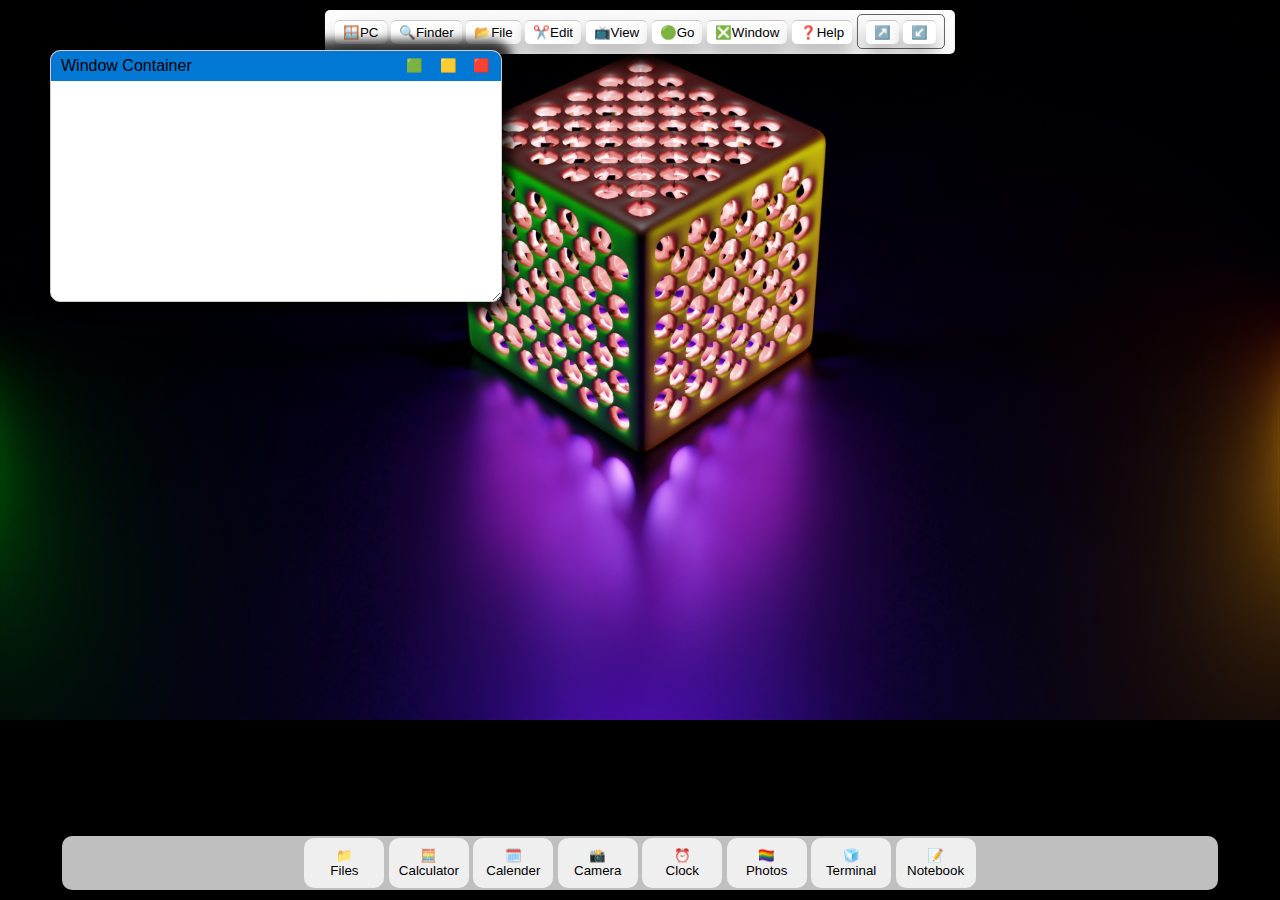
==== WebOS.html @ 1c7eae17 "Update WebOS.html" ====
<!DOCTYPE html>
<html class="prevent-select" lang="en">
<head>

    <!--Meta data lines-->
    <meta charset="UTF-8">
    <meta http-equiv="X-UA-Compatible" content="IE=edge">
    <meta name="viewport" content="width=device-width, initial-scale=1.0">
    <link rel="shortcut icon" href="/system/media/icons/AGSL_LOGO.png" type="image/x-icon">
    <title>WebOS</title>

    <!--WebOS main ui stye sheets-->
    <link rel="stylesheet" href="/system/css/default.css">
    <link rel="stylesheet" href="/system/css/mnu-strip.css">
    <link rel="stylesheet" href="/system/css/btm-strip.css">
    <link rel="stylesheet" href="/system/css/container.css">
    <link rel="stylesheet" href="/system/css/context-menu.css">
    <link rel="stylesheet" href="/system/css/cursor.css">

    <!--WebOS main java script-->
    <script src="/system/js/default.js"></script>

</head>

<body class="body">

    <!--WebOS main menu strip-->
    <div class="mnu-strip-container">
    <div class="mnu-strip" id="mnu_strip">
        <button class="mnu-btn" id="mnu_System">🪟PC</button>
        <button class="mnu-btn" id="mnu_Finder">🔍Finder</button>
        <button class="mnu-btn" id="mnu_File">📂File</button>
        <button class="mnu-btn" id="mnu_Edit">✂️Edit</button>
        <button class="mnu-btn" id="mnu_View">📺View</button>
        <button class="mnu-btn" id="mnu_Go">🟢Go</button>
        <button class="mnu-btn" id="mnu_Window">❎Window</button>
        <button class="mnu-btn" id="mnu_Help">❓Help</button>

        <div class="mnu-divider">
        <button onclick="openFullscreen();" class="mnu-btn" id="mnu_FullScreen">↗️</button>
        <button onclick="closeFullscreen();" class="mnu-btn" id="mnu_FullScreen">↙️</button>
        </div>
    </div>
    </div>

    <!--WebOS main task bar-->
    <div class="btm-strip-container">
    <div class="btm-strip" id="btm_strip">
        <button class="btm-btn" id="btm_Files">📁<br>Files</button>
        <button class="btm-btn" id="btm_Calculator">🧮<br>Calculator</button>
        <button class="btm-btn" id="btm_Calender">🗓️<br>Calender</button>
        <button class="btm-btn" id="btm_Camera">📸<br>Camera</button>
        <button class="btm-btn" id="btm_Clock">⏰<br>Clock</button>
        <button class="btm-btn" id="btm_Photos">🏳️‍🌈<br>Photos</button>
        <button class="btm-btn" id="btm_Terminal">🧊<br>Terminal</button>
        <button class="btm-btn" id="btm_">📝<br>Notebook</button>
      </div>
    </div>

    <!--WebOS Window container-->
    <div class="window">
        <div class="window-header">
          <div class="window-controll">
            <button onclick="" id="min_btn">🟩</button>
            <button onclick="" id="max_btn">🟨</button>
            <button onclick="" id="close_btn">🟥</button>
          </div>
          <div class="window-title" id="window_title">Window Container</div>
        </div>
        <div class="window-content" id="window_content">
          <!-- Add content here -->
        </div>
      </div>
      <script src="/system/js/container.js"></script>

    <!--WebOS main context-menu-->
    <div class="context-menu">
      <ul>
        <li><button>📂View</button></li>
        <li><button>🔃Sort by</button></li>
        <li><button onclick="location.reload();">🔄️Refresh</button></li>
        <hr>
        <li><button>🔪Cut</button></li>
        <li><button>🌊Copy</button></li>
        <li><button>🫗Paste</button></li>
        <li><button>📄New</button></li>
        <hr>
        <li><button>🧊Open in Terminal</button></li>
        <li><button>🏞️Personalize</button></li>
        <hr>
        <li><button>🪣Open Container</button></li>
      </ul>
    </div>
    <script src="/system/js/context-menu.js"></script>
</body>
</html>
---- system/css/default.css ----
/*The main users interface styles*/

.body {
    background-image: url(/system/media/pictures/img0.jpg);
    background-repeat: no-repeat;
    background-size: 100%;
    background-color: black;
    font-family: Arial, Helvetica, sans-serif;
    padding: 10px;
    width: auto;
    height: auto;
    overflow: hidden;
}

.prevent-select {
    user-select: none;
  }
---- system/css/mnu-strip.css ----
.mnu-strip-container {
    border-radius: 10px;
    display: flex;
    align-items: center;
    justify-content: center;
    box-shadow: 0px 0px 10px 10px rgba(0, 0, 0, 0.75);
    position: absolute;
    top: 10px;
    left: 50%;
    transform: translateX(-50%);
    padding: 0px;
  }

.mnu-strip {
    z-index: 3;
    background-color: rgb(255, 255, 255);
    border-radius: 5px;
    display: inline;
    opacity: 100%;
    padding: 10px;
    text-align: center;
    transition-duration: 200ms;
}

/*Main menu bar behaviors of the UI*/
.mnu-strip:hover {
    background-color: rgb(255, 255, 255);
    border-radius: 5px;
    box-shadow: 0 12px 16px 0 rgb(0, 0, 0), 0 17px 50px 0 rgb(255, 255, 255);
    opacity: 100%;
    padding-bottom: 100px;    
    text-align: center;
    transition-duration: 200ms;
}

/*Main menu buttons of the UI*/
.mnu-btn {
    background-color: rgb(255, 255, 255);
    border-radius: 5px;
    border: none;
    border-top: solid 1px rgb(200, 200, 200);
    box-shadow: 0 12px 16px 0 rgba(0, 0, 0, 0.200), 0 17px 50px 0 rgba(0, 0, 0, 0.200);
    color: rgb(0, 0, 0);
    float: none;
    font-family: Arial, Helvetica, sans-serif;
    padding: 4px 8px;
    opacity: 100%;
    transition-duration: 50ms;
}

/*Main menu button behaviors of the UI*/
.mnu-btn:hover {
    background-color: rgb(0, 0, 0);
    border-radius: 5px;
    box-shadow: 0 12px 16px 0 rgb(0, 0, 0), 0 17px 50px 0 rgb(0, 0, 0);
    color: rgb(255, 255, 255);
    padding: 4px 8px;
    transition-duration: 50ms;
}

.mnu-divider {
    border: solid 1px rgba(50, 50, 50, 0.75);
    border-radius: 5px;
    display: inline;
    padding: 8px;
}
---- system/css/btm-strip.css ----
/* Style the task bar container */
.btm-strip-container {
    border-radius: 10px;
    display: flex;
    align-items: center;
    justify-content: center;
    background-color: rgba(255, 255, 255, 0.75);
    box-shadow: 0px 0px 10px 10px rgba(0, 0, 0, 0.75);
    position: absolute;
    bottom: 10px;
    left: 50%;
    transform: translateX(-50%);
    transition-duration: 200ms;
    padding: 2px;
    width: 90%;
  }
  
.btm-strip-container:hover {
  box-shadow: 0 12px 16px 0 rgb(0, 0, 0), 0 17px 50px 0 rgb(255, 255, 255);
  transition-duration: 200ms;
}

  /* Style the task bar buttons */
  .btm-btn {
    border-radius: 10px;
    display: inline-block;
    font-family: Arial, Helvetica, sans-serif;
    color: rgb(0, 0, 0);
    text-align: center;
    padding: 10px;
    width: 80px;
    transition: all 0.3s;
    border: none;
    outline: none;
    cursor: pointer;
    background-color: rgba(255, 255, 255, 0.75)
  }
  
  /* Add hover effect to task bar buttons */
  .btm-btn:hover {
    background-color: rgb(0, 0, 0);
    color: rgb(255, 255, 255);
  }
  
  /* Add active effect to selected task bar button */
  .btm-btn.active {
    background-color: rgba(255, 0, 0, 0.75);
  }
---- system/css/container.css ----
.window {
  position: absolute;
  z-index: auto;
  top: 50px;
  left: 50px;
  border: 1px solid #ccc;
  border-radius: 10px;
  background-color: #fff;
  box-shadow: 0px 0px 10px 10px rgba(0, 0, 0, 0.75);
  overflow: hidden;
  resize: both;
  width: 450px;
  height: 250px;
}

.window-header {
  height: 30px;
  background-color: rgb(0, 120, 212);
  cursor: default;
}

.window-controll {
  position: absolute;
  right: 0;
  top: 0;
  padding: 5px;
}

#min_btn {
  background-color: rgba(0, 0, 0, 0);
  border: none;
  border-radius: 10px;
  transition-duration: 250ms;
}

#min_btn:hover {
  background-color: rgb(0, 0, 0);
  border: none;
  border-radius: 10px;
  box-shadow: 0px 0px 10px 10px rgba(0, 255, 0, 0.75);
  transition-duration: 250ms;
}

#max_btn {
  background-color: rgb(0, 0, 0, 0);
  border: none;
  border-radius: 10px;
  transition-duration: 250ms;
}

#max_btn:hover {
  background-color: rgb(0, 0, 0);
  border: none;
  border-radius: 10px;
  box-shadow: 0px 0px 10px 10px rgba(255, 255, 0, 0.75);
  transition-duration: 250ms;
}

#close_btn {
  background-color: rgb(0, 0, 0, 0);
  border: none;
  border-radius: 10px;
  transition-duration: 250ms;
}

#close_btn:hover {
  background-color: rgb(0, 0, 0);
  border: none;
  border-radius: 10px;
  box-shadow: 0px 0px 10px 10px rgba(255, 0, 0, 0.75);
  transition-duration: 250ms;
}

.window-title {
  color: rgb(0, 0, 0);
  line-height: 30px;
  padding-left: 10px;
  text-align: left;
}

.window-content {
  min-height: 30px;
  min-width: 100px;
  padding: 10px;
}
---- system/css/context-menu.css ----
.context-menu {
    position: absolute;
    display: none;
    z-index: 4;
    background-color: rgba(0, 0, 0, 0.5);
    border: 2px solid rgba(100, 100, 100, 0.5);
    border-radius: 10px;
    text-align: left;
    transition-duration: 125ms;
  }

  .context-menu.active {
    display: block;
  }

  .context-menu ul {
    list-style: none;
    padding: 0;
    margin: 0;
  }

  .context-menu li {
    border-radius: 10px;
    cursor: pointer;
    transition-duration: 500ms;
  }

  .context-menu li:hover {
    background-color: rgb(200, 200, 200);
    transition-duration: 0ms;
  }

  .context-menu button {
    color: rgb(255, 255, 255);
    text-align: left;
    border: none;
    border-radius: 5px;
    background-color: rgba(0, 0, 0, 0.5);
    padding: 8px 8px;
    width: 200px;
  }

  .context-menu hr {
    border-radius: 10px;
    display: flex;
    align-items: center;
    justify-content: center;
    position: absolute;
    left: 50%;
    transform: translateX(-50%);
    border: solid 1px rgba(100, 100, 100, 0.5);
    background-color: rgba(100, 100, 100, 0.5);
    margin: 1px;
    width: 90%;
  }
---- system/css/cursor.css ----
html {
    cursor: none;
    cursor: url('/system/cursors/WebOS_Cur_Light/aero_arrow.cur'),default;
}

body {
    cursor: none;
    cursor: url('/system/cursors/WebOS_Cur_Light/aero_arrow.cur'),default;
    
    /*
    cursor: url('/system/cursors/WebOS_Cur_Light/aero_busy.ani'),default;
    cursor: url('/system/cursors/WebOS_Cur_Light/aero_ew.cur'),default;
    cursor: url('/system/cursors/WebOS_Cur_Light/aero_helpsel.cur'),default;
    cursor: url('/system/cursors/WebOS_Cur_Light/aero_link.cur'),default;
    cursor: url('/system/cursors/WebOS_Cur_Light/aero_move.cur'),default;
    cursor: url('/system/cursors/WebOS_Cur_Light/aero_nesw.cur'),default;
    cursor: url('/system/cursors/WebOS_Cur_Light/aero_ns.cur'),default;
    cursor: url('/system/cursors/WebOS_Cur_Light/aero_nwse.cur'),default;
    cursor: url('/system/cursors/WebOS_Cur_Light/aero_pen.cur'),default;
    cursor: url('/system/cursors/WebOS_Cur_Light/aero_unavail.cur'),default;
    cursor: url('/system/cursors/WebOS_Cur_Light/aero_up.cur'),default;
    cursor: url('/system/cursors/WebOS_Cur_Light/aero_working.ani'),default;
    cursor: url('/system/cursors/WebOS_Cur_Light/beam_i.cur'),default;
    */
}
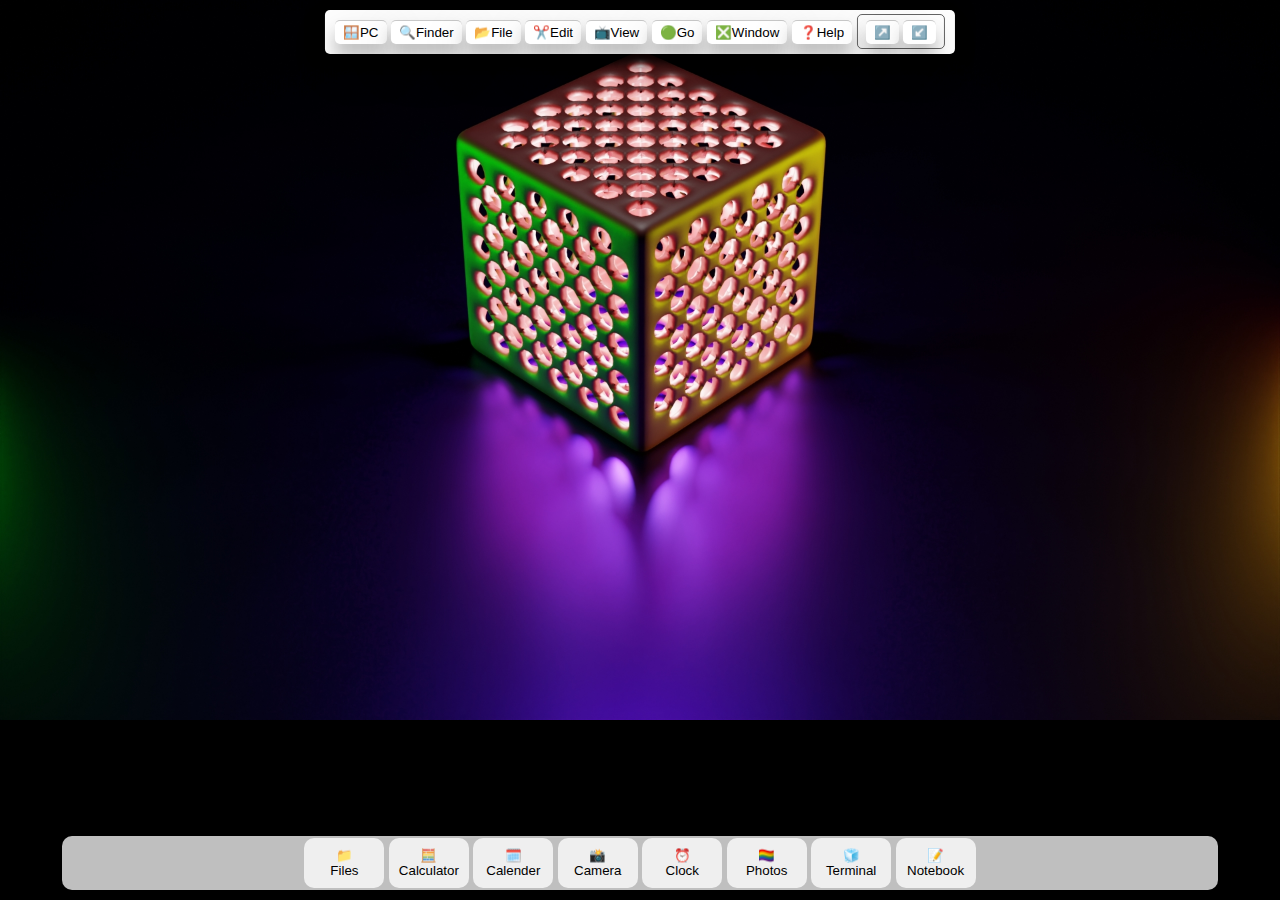
==== commit 5e0b4c62: "Update WebOS.html" ====
--- a/WebOS.html
+++ b/WebOS.html
@@ -19,6 +19,7 @@
 
     <!--WebOS main java script-->
     <script src="/system/js/default.js"></script>
+    <script src="/system/apps/appmgr.js"></script>
 
 </head>
 
@@ -46,24 +47,24 @@
     <!--WebOS main task bar-->
     <div class="btm-strip-container">
     <div class="btm-strip" id="btm_strip">
-        <button class="btm-btn" id="btm_Files">📁<br>Files</button>
-        <button class="btm-btn" id="btm_Calculator">🧮<br>Calculator</button>
-        <button class="btm-btn" id="btm_Calender">🗓️<br>Calender</button>
-        <button class="btm-btn" id="btm_Camera">📸<br>Camera</button>
-        <button class="btm-btn" id="btm_Clock">⏰<br>Clock</button>
-        <button class="btm-btn" id="btm_Photos">🏳️‍🌈<br>Photos</button>
-        <button class="btm-btn" id="btm_Terminal">🧊<br>Terminal</button>
-        <button class="btm-btn" id="btm_">📝<br>Notebook</button>
+        <button onclick="app_files()" class="btm-btn" id="btm_Files">📁<br>Files</button>
+        <button onclick="app_calc()" class="btm-btn" id="btm_Calculator">🧮<br>Calculator</button>
+        <button onclick="app_calender()" class="btm-btn" id="btm_Calender">🗓️<br>Calender</button>
+        <button onclick="app_cam()" class="btm-btn" id="btm_Camera">📸<br>Camera</button>
+        <button onclick="app_clock()" class="btm-btn" id="btm_Clock">⏰<br>Clock</button>
+        <button onclick="app_photos()" class="btm-btn" id="btm_Photos">🏳️‍🌈<br>Photos</button>
+        <button onclick="app_terminal()" class="btm-btn" id="btm_Terminal">🧊<br>Terminal</button>
+        <button onclick="app_notebook()" class="btm-btn" id="btm_">📝<br>Notebook</button>
       </div>
     </div>
 
     <!--WebOS Window container-->
-    <div class="window">
-        <div class="window-header">
-          <div class="window-controll">
-            <button onclick="" id="min_btn">🟩</button>
-            <button onclick="" id="max_btn">🟨</button>
-            <button onclick="" id="close_btn">🟥</button>
+    <div style="display: none;" class="window" id="window">
+        <div class="window-header" id="window_header">
+          <div class="window-controll" id="window_controll">
+            <button onclick="window_min()" id="min_btn" title="Minimize">🟩</button>
+            <button onclick="window_max()" id="max_btn" title="Maximum">🟨</button>
+            <button onclick="window_close()" id="close_btn" title="Close">🟥</button>
           </div>
           <div class="window-title" id="window_title">Window Container</div>
         </div>
@@ -76,19 +77,19 @@
     <!--WebOS main context-menu-->
     <div class="context-menu">
       <ul>
-        <li><button>📂View</button></li>
-        <li><button>🔃Sort by</button></li>
-        <li><button onclick="location.reload();">🔄️Refresh</button></li>
+        <li><button onclick="">📂View</button></li>
+        <li><button onclick="">🔃Sort by</button></li>
+        <li><button onclick="refresh()">🔄️Refresh</button></li>
         <hr>
-        <li><button>🔪Cut</button></li>
-        <li><button>🌊Copy</button></li>
-        <li><button>🫗Paste</button></li>
-        <li><button>📄New</button></li>
+        <li><button onclick="">🔪Cut</button></li>
+        <li><button onclick="">🌊Copy</button></li>
+        <li><button onclick="">🫗Paste</button></li>
+        <li><button onclick="">📄New</button></li>
         <hr>
-        <li><button>🧊Open in Terminal</button></li>
-        <li><button>🏞️Personalize</button></li>
+        <li><button onclick="">🧊Open in Terminal</button></li>
+        <li><button onclick="">🏞️Personalize</button></li>
         <hr>
-        <li><button>🪣Open Container</button></li>
+        <li><button onclick="window_open()">🪣Open Container</button></li>
       </ul>
     </div>
     <script src="/system/js/context-menu.js"></script>
--- a/system/css/container.css
+++ b/system/css/container.css
@@ -1,3 +1,7 @@
+#window {
+  display: block;
+}
+
 .window {
   position: absolute;
   z-index: auto;
@@ -20,10 +24,21 @@
 }
 
 .window-controll {
-  position: absolute;
-  right: 0;
-  top: 0;
+  float: right;
   padding: 5px;
+}
+
+.window-title {
+  color: rgb(0, 0, 0);
+  line-height: 30px;
+  padding-left: 10px;
+  text-align: left;
+}
+
+.window-content {
+  min-height: 30px;
+  min-width: 100px;
+  padding: 10px;
 }
 
 #min_btn {
@@ -70,16 +85,3 @@
   box-shadow: 0px 0px 10px 10px rgba(255, 0, 0, 0.75);
   transition-duration: 250ms;
 }
-
-.window-title {
-  color: rgb(0, 0, 0);
-  line-height: 30px;
-  padding-left: 10px;
-  text-align: left;
-}
-
-.window-content {
-  min-height: 30px;
-  min-width: 100px;
-  padding: 10px;
-}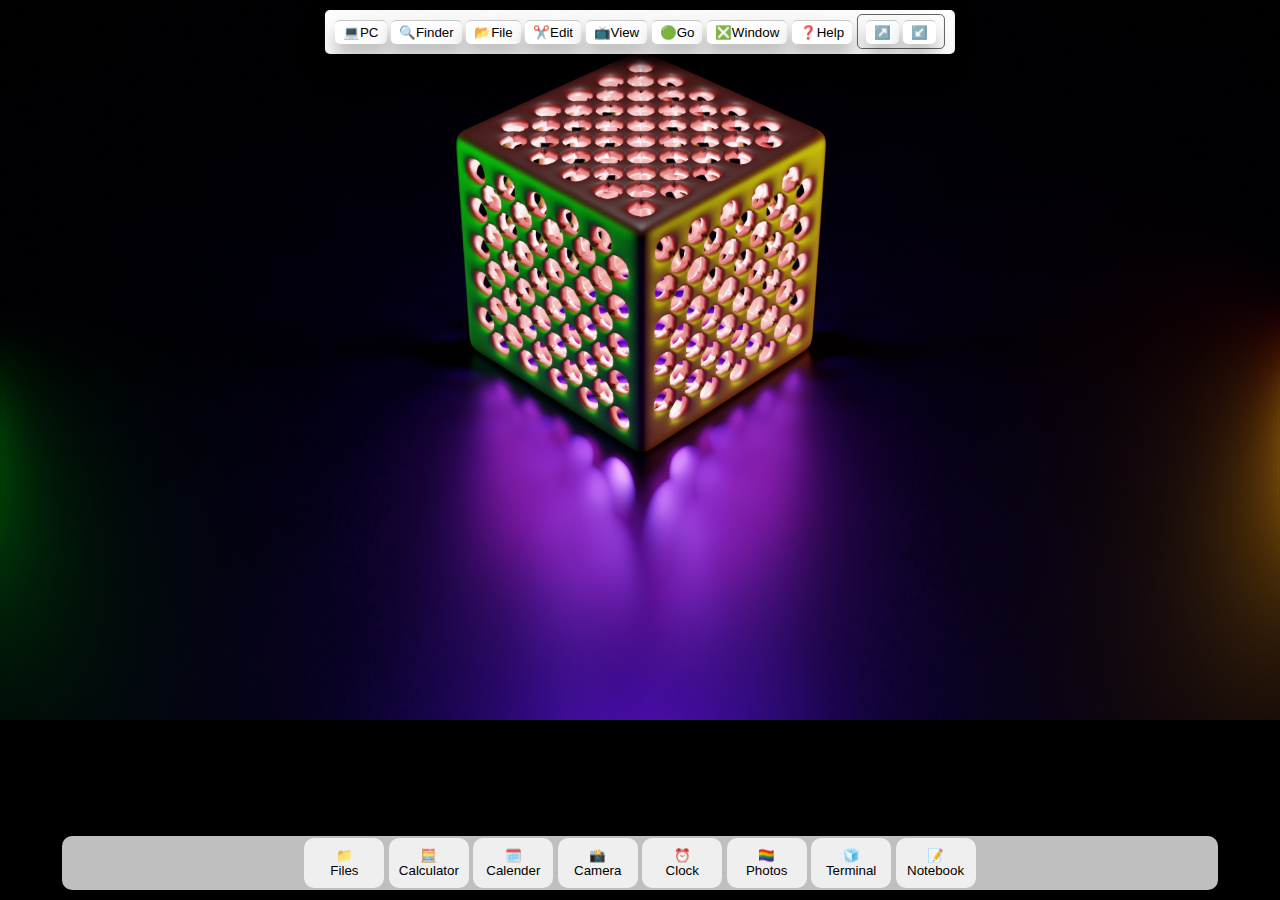
==== commit 7ce39f02: "Update: HTML Iframe added to the main application container." ====
--- a/WebOS.html
+++ b/WebOS.html
@@ -28,7 +28,7 @@
     <!--WebOS main menu strip-->
     <div class="mnu-strip-container">
     <div class="mnu-strip" id="mnu_strip">
-        <button class="mnu-btn" id="mnu_System">🪟PC</button>
+        <button class="mnu-btn" id="mnu_System">💻PC</button>
         <button class="mnu-btn" id="mnu_Finder">🔍Finder</button>
         <button class="mnu-btn" id="mnu_File">📂File</button>
         <button class="mnu-btn" id="mnu_Edit">✂️Edit</button>
@@ -68,9 +68,9 @@
           </div>
           <div class="window-title" id="window_title">Window Container</div>
         </div>
-        <div class="window-content" id="window_content">
+        <iframe src="/system/apps/calc/calc.html" class="window-content" id="window_content">
           <!-- Add content here -->
-        </div>
+        </iframe>
       </div>
       <script src="/system/js/container.js"></script>
 
@@ -89,7 +89,7 @@
         <li><button onclick="">🧊Open in Terminal</button></li>
         <li><button onclick="">🏞️Personalize</button></li>
         <hr>
-        <li><button onclick="window_open()">🪣Open Container</button></li>
+        <li><button onclick="window_open()">🍱Open Container</button></li>
       </ul>
     </div>
     <script src="/system/js/context-menu.js"></script>
--- a/system/css/container.css
+++ b/system/css/container.css
@@ -36,9 +36,9 @@
 }
 
 .window-content {
-  min-height: 30px;
-  min-width: 100px;
-  padding: 10px;
+  height: 100%;
+  width: 100%;
+  border: solid 1px black;
 }
 
 #min_btn {
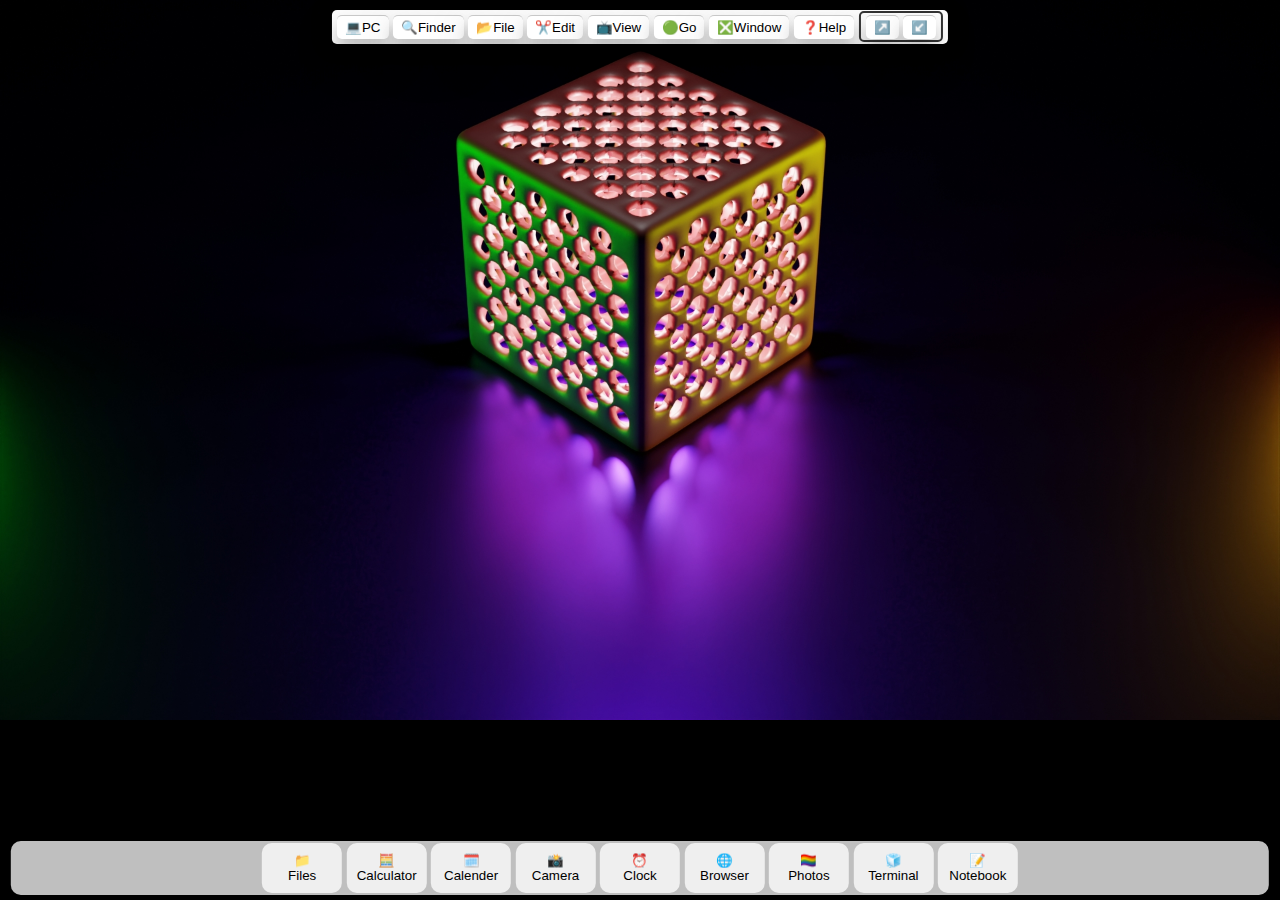
==== commit de765f82: "Update: Major UI and System changes." ====
--- a/WebOS.html
+++ b/WebOS.html
@@ -52,6 +52,7 @@
         <button onclick="app_calender()" class="btm-btn" id="btm_Calender">🗓️<br>Calender</button>
         <button onclick="app_cam()" class="btm-btn" id="btm_Camera">📸<br>Camera</button>
         <button onclick="app_clock()" class="btm-btn" id="btm_Clock">⏰<br>Clock</button>
+        <button onclick="app_browser()" class="btm-btn" id="btm_Browser">🌐<br>Browser</button>
         <button onclick="app_photos()" class="btm-btn" id="btm_Photos">🏳️‍🌈<br>Photos</button>
         <button onclick="app_terminal()" class="btm-btn" id="btm_Terminal">🧊<br>Terminal</button>
         <button onclick="app_notebook()" class="btm-btn" id="btm_">📝<br>Notebook</button>
@@ -68,7 +69,7 @@
           </div>
           <div class="window-title" id="window_title">Window Container</div>
         </div>
-        <iframe src="/system/apps/calc/calc.html" class="window-content" id="window_content">
+        <iframe src="" class="window-content" id="window_content">
           <!-- Add content here -->
         </iframe>
       </div>
@@ -81,10 +82,10 @@
         <li><button onclick="">🔃Sort by</button></li>
         <li><button onclick="refresh()">🔄️Refresh</button></li>
         <hr>
-        <li><button onclick="">🔪Cut</button></li>
+        <li><button onclick="">🥛Cut</button></li>
         <li><button onclick="">🌊Copy</button></li>
-        <li><button onclick="">🫗Paste</button></li>
-        <li><button onclick="">📄New</button></li>
+        <li><button onclick="">💦Paste</button></li>
+        <li><button onclick="">💧New</button></li>
         <hr>
         <li><button onclick="">🧊Open in Terminal</button></li>
         <li><button onclick="">🏞️Personalize</button></li>
--- a/system/css/mnu-strip.css
+++ b/system/css/mnu-strip.css
@@ -17,7 +17,7 @@
     border-radius: 5px;
     display: inline;
     opacity: 100%;
-    padding: 10px;
+    padding: 5px;
     text-align: center;
     transition-duration: 200ms;
 }
@@ -59,8 +59,8 @@
 }
 
 .mnu-divider {
-    border: solid 1px rgba(50, 50, 50, 0.75);
+    border: solid 2px rgb(52, 52, 52);
     border-radius: 5px;
     display: inline;
-    padding: 8px;
+    padding: 5px;
 }
--- a/system/css/btm-strip.css
+++ b/system/css/btm-strip.css
@@ -7,12 +7,12 @@
     background-color: rgba(255, 255, 255, 0.75);
     box-shadow: 0px 0px 10px 10px rgba(0, 0, 0, 0.75);
     position: absolute;
-    bottom: 10px;
+    bottom: 5px;
     left: 50%;
     transform: translateX(-50%);
     transition-duration: 200ms;
     padding: 2px;
-    width: 90%;
+    width: 98%;
   }
   
 .btm-strip-container:hover {
--- a/system/css/container.css
+++ b/system/css/container.css
@@ -1,5 +1,6 @@
 #window {
   display: block;
+  transition-duration: 100ms;
 }
 
 .window {
